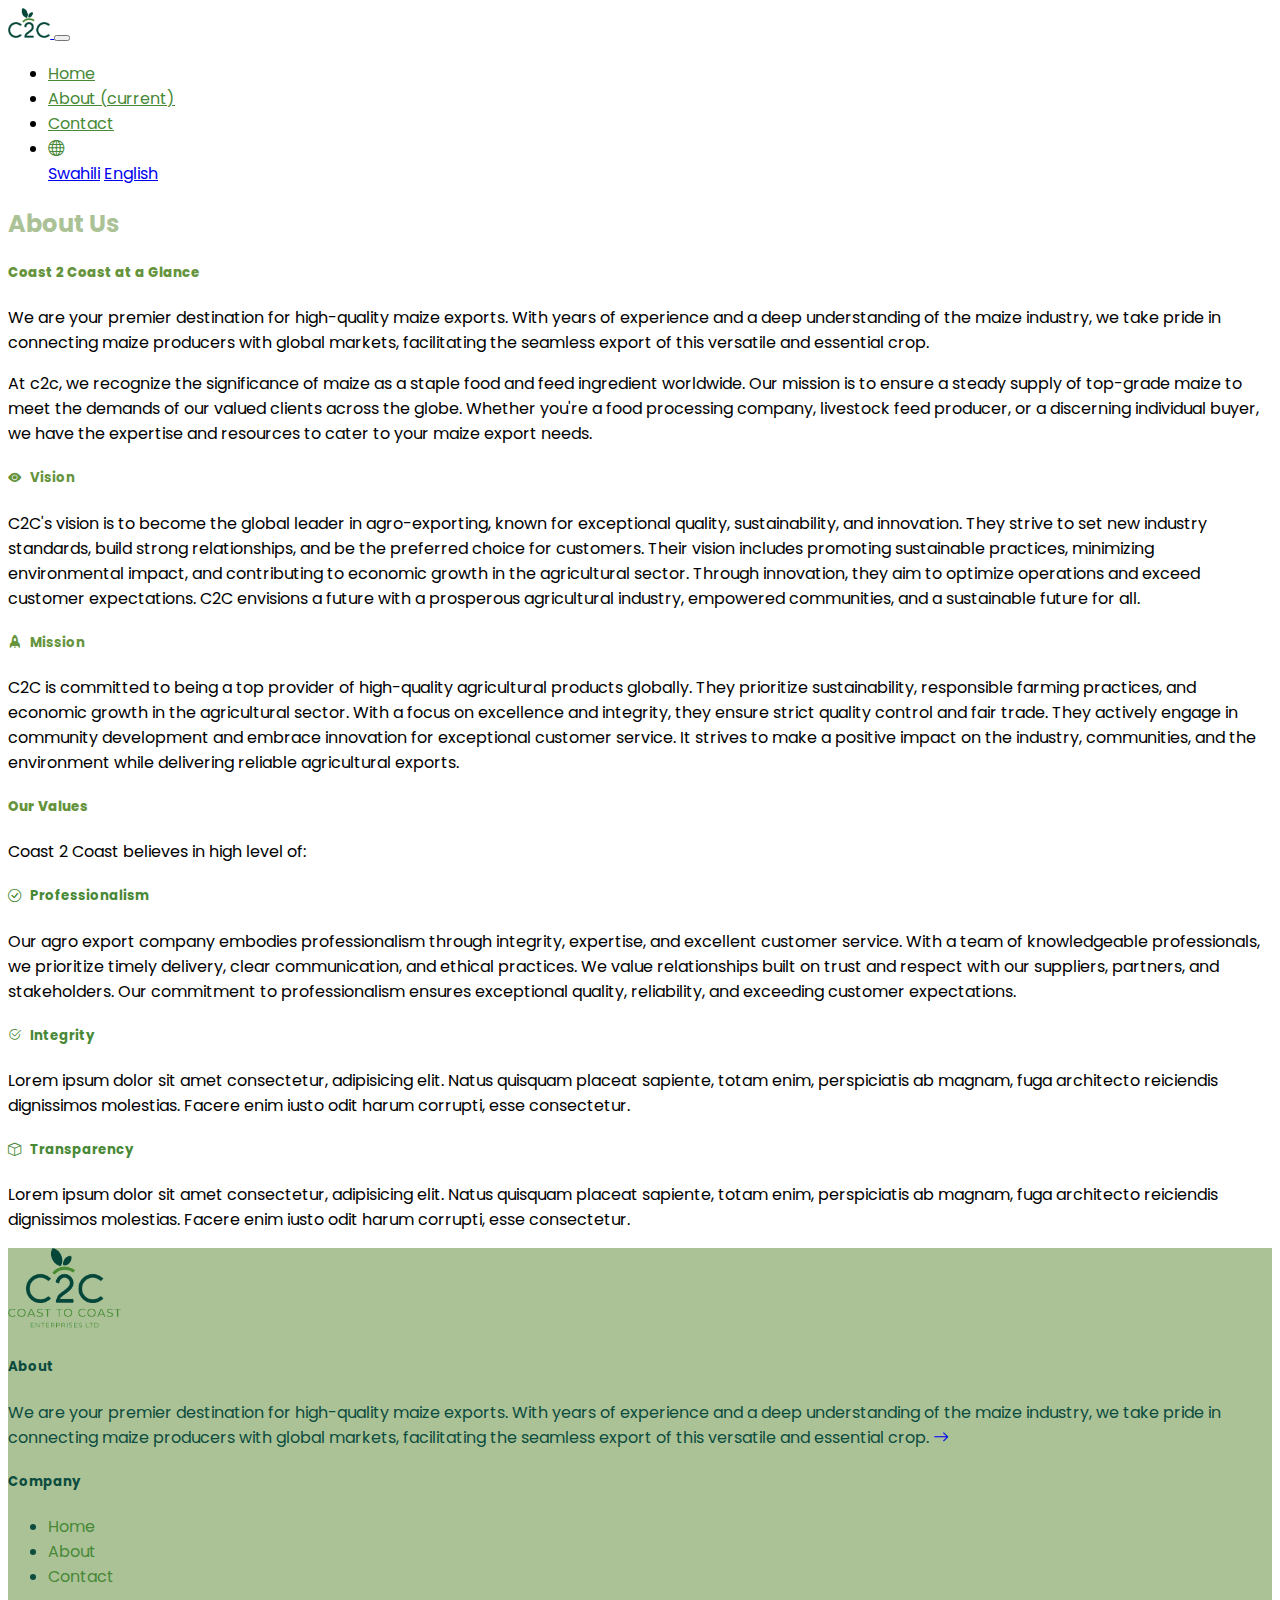
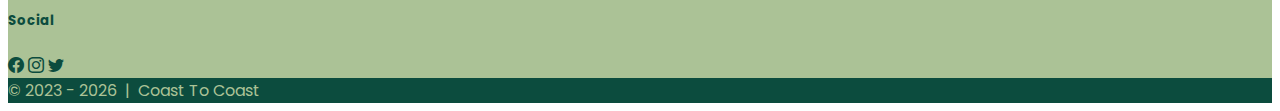
==== about.html @ 02b25bd3 "professionalism" ====
<!DOCTYPE html>
<html lang="en">

<head>
    <meta charset="UTF-8">
    <meta http-equiv="X-UA-Compatible" content="IE=edge">
    <meta name="viewport" content="width=device-width, initial-scale=1.0">
    <title>Coast To Coast - About Us</title>

    <!-- Favicon -->
    <link rel="apple-touch-icon" sizes="180x180" href="/apple-touch-icon.png">
    <link rel="icon" type="image/png" sizes="32x32" href="/favicon-32x32.png">
    <link rel="icon" type="image/png" sizes="16x16" href="/favicon-16x16.png">
    <link rel="manifest" href="/site.webmanifest">
    <link rel="mask-icon" href="/safari-pinned-tab.svg" color="#5bbad5">
    <meta name="msapplication-TileColor" content="#da532c">
    <meta name="theme-color" content="#ffffff">

    <!-- Custom Styles -->
    <link rel="stylesheet" href="res/css/c2c.css">

    <!-- Bootstrap CDN -->
    <link href="https://cdn.jsdelivr.net/npm/bootstrap@5.0.2/dist/css/bootstrap.min.css" rel="stylesheet"
        integrity="sha384-EVSTQN3/azprG1Anm3QDgpJLIm9Nao0Yz1ztcQTwFspd3yD65VohhpuuCOmLASjC" crossorigin="anonymous">
    <script src="https://cdn.jsdelivr.net/npm/bootstrap@5.0.2/dist/js/bootstrap.bundle.min.js"
        integrity="sha384-MrcW6ZMFYlzcLA8Nl+NtUVF0sA7MsXsP1UyJoMp4YLEuNSfAP+JcXn/tWtIaxVXM"
        crossorigin="anonymous"></script>

    <!-- Bootstrap icons CDN -->
    <link rel="stylesheet" href="https://cdn.jsdelivr.net/npm/bootstrap-icons@1.10.5/font/bootstrap-icons.css">

    <!-- Google fonts -->
    <link rel="preconnect" href="https://fonts.googleapis.com">
    <link rel="preconnect" href="https://fonts.gstatic.com" crossorigin>
    <link
        href="https://fonts.googleapis.com/css2?family=Poppins:ital,wght@0,100;0,200;0,300;0,400;0,500;0,600;0,700;0,800;0,900;1,100;1,200;1,300;1,400;1,500;1,600;1,700;1,800;1,900&display=swap"
        rel="stylesheet">

</head>

<body>
    <header>
        <nav class="navbar navbar-expand-sm navbar-light bg-light">
            <div class="container">
                <a class="navbar-brand" href="#">
                    <img src="./res/images/logo/c2c-symbol.png" alt="coast-to-coast-logo" id="topLogo">
                </a>
                <button class="navbar-toggler d-lg-none" type="button" data-bs-toggle="collapse"
                    data-bs-target="#collapsibleNavId" aria-controls="collapsibleNavId" aria-expanded="false"
                    aria-label="Toggle navigation">
                    <span class="navbar-toggler-icon"></span>
                </button>
                <div class="collapse navbar-collapse ml-auto" id="collapsibleNavId">
                    <ul class="navbar-nav ms-auto mt-2 mt-lg-0 text-end">
                        <li class="nav-item">
                            <a class="nav-link" href="index.html">Home</a>
                        </li>
                        <li class="nav-item">
                            <a class="nav-link active" aria-current="page" href="about.html">About  <span
                                class="visually-hidden">(current)</span></a>
                        </li>
                        <li class="nav-item">
                            <a class="nav-link" href="contact.html">Contact</a>
                        </li>
                        <li class="nav-item dropdown">
                            <a class="nav-link dropdown-toggle" href="#" id="langs" data-bs-toggle="dropdown"
                                aria-haspopup="true" aria-expanded="false">
                                <i class="bi bi-globe"></i>
                            </a>
                            <div class="dropdown-menu dropdown-menu-end" aria-labelledby="dropdownId" id="langsDrop">
                                <a class="dropdown-item" href="#">Swahili</a>
                                <a class="dropdown-item" href="#">English</a>
                            </div>
                        </li>
                    </ul>
                </div>
            </div>
        </nav>
    </header>

    <!-- beginning of page contents -->
    <main>

        <section class="pt-5 pb-5">
            <div class="container">
                <h2 class="page-title">About Us</h2>

                <!-- <p class="pb-5"> -->
                    <h5 class="page-subtitle" id="abtGlance">
                        Coast 2 Coast at a Glance
                    </h5>
                    <p>
                        We are your premier destination for high-quality maize exports. With years of experience
                        and a deep understanding of the maize industry, we take pride in connecting maize producers
                        with global markets, facilitating
                        the seamless export of this versatile and essential crop.
                    </p>
                    <p>
                        At c2c, we recognize the significance of maize as a staple food and feed ingredient
                        worldwide. Our mission is to ensure a steady supply of top-grade maize to meet the demands
                        of our valued clients across the globe. Whether you're a food processing company, livestock
                        feed producer, or a discerning individual buyer, we have the expertise and resources to cater
                        to your maize export needs.
                    </p>
                <!-- </p> -->

                <p class="pt-2">
                    <h5 class="page-subtitle">
                        <i class="bi bi-eye-fill"></i> &nbsp;
                        Vision
                    </h5>
                    <p>
                        C2C's vision is to become the global leader in agro-exporting, known for exceptional quality,
                        sustainability, and innovation. They strive to set new industry standards, build strong
                        relationships, and be the preferred choice for customers. Their vision includes promoting
                        sustainable practices, minimizing environmental impact, and contributing to economic growth in
                        the agricultural sector. Through innovation, they aim to optimize operations and exceed customer
                        expectations. C2C envisions a future with a prosperous agricultural industry, empowered
                        communities, and a sustainable future for all.
                    </p>
                </p>

                <p class="pt-2">
                    <h5 class="page-subtitle">
                        <i class="bi bi-rocket-fill"></i> &nbsp;
                        Mission
                    </h5>
                    <p>
                        C2C is committed to being a top provider of high-quality agricultural products globally. They
                        prioritize sustainability, responsible farming practices, and economic growth in the agricultural
                        sector. With a focus on excellence and integrity, they ensure strict quality control and fair
                        trade. They actively engage in community development and embrace innovation for exceptional
                        customer service. It strives to make a positive impact on the industry, communities, and the
                        environment while delivering reliable agricultural exports.
                    </p>
                </p>
                <p>
                    <h5 class="page-subtitle pt-3" id="abtValues">Our Values</h5>
                    <p>
                        Coast 2 Coast believes in high level of:
                    </p>
                    <div class="row">
                        <div class="col-md-4">
                            <h5 class="about-section-subtitle pb-2">
                                <i class="bi bi-check-circle"></i> &nbsp;
                                Professionalism
                            </h5>
                            <p>
                                Our agro export company embodies professionalism through integrity, expertise, and
                                excellent customer service. With a team of knowledgeable professionals, we prioritize
                                timely delivery, clear communication, and ethical practices. We value relationships
                                built on trust and respect with our suppliers, partners, and stakeholders. Our
                                commitment to professionalism ensures exceptional quality, reliability, and exceeding
                                customer expectations.
                            </p>
                        </div>
                        <div class="col-md-4">
                            <h5 class="about-section-subtitle pb-2">
                                <i class="bi bi-check2-circle"></i> &nbsp;
                                Integrity
                            </h5>
                            <p>
                                Lorem ipsum dolor sit amet consectetur, adipisicing elit. Natus quisquam placeat sapiente, totam enim, perspiciatis ab magnam, fuga architecto reiciendis dignissimos molestias. Facere enim iusto odit harum corrupti, esse consectetur.
                            </p>
                        </div>
                        <div class="col-md-4">
                            <h5 class="about-section-subtitle pb-2">
                                <i class="bi bi-box"></i> &nbsp;
                                Transparency
                            </h5>
                            <p>
                                Lorem ipsum dolor sit amet consectetur, adipisicing elit. Natus quisquam placeat sapiente, totam enim, perspiciatis ab magnam, fuga architecto reiciendis dignissimos molestias. Facere enim iusto odit harum corrupti, esse consectetur.
                            </p>
                        </div>
                    </div>
                </p>

            </div>
        </section>

    </main>

    <footer class="page-footer font-small">
        <div class="pt-5 pb-4" id="footerContent">
            <div class="container text-md-left">
                <div class="row">
                    <div class="col-md-3 mb-3">
                        <img src="./res/images/logo/c2c.png" alt="c2c-footer-logo" id="footerLogo">
                    </div>
                    <div class="col-md-5 mt-md-0 mt-3 mb-1">
                        <h5 class="text">About</h5>
                        <p>
                            We are your premier destination for high-quality maize
                            exports. With years of experience and a deep understanding of the maize
                            industry, we take pride in connecting maize producers with global
                            markets, facilitating the seamless export of this versatile and
                            essential crop.
                            <a href="about.html">
                                <i class="bi bi-arrow-right"></i>
                            </a>
                        </p>
                    </div>
                    <!-- <hr class="clearfix w-100 d-md-none pb-3"> -->
                    <div class="col-md-2 mb-md-0 mb-3">
                        <h5 class="text">Company</h5>
                        <ul class="list-unstyled">
                            <li class="ft-nav-link">
                                <a href="index.html">Home</a>
                            </li>
                            <li class="ft-nav-link">
                                <a href="about.html">About</a>
                            </li>
                            <li class="ft-nav-link">
                                <a href="contact.html">Contact</a>
                            </li>
                        </ul>
                    </div>
                    <div class="col-md-2 mb-md-0 mb-3">
                        <h5 class="text">Social</h5>
                        <a href="#!" class="footer-link">
                            <i class="bi bi-facebook footer-social-icon"></i>
                        </a>
                        <a href="#!" class="footer-link">
                            <i class="bi bi-instagram footer-social-icon"></i>
                        </a>
                        <a href="#!" class="footer-link">
                            <i class="bi bi-twitter footer-social-icon"></i>
                        </a>
                    </div>
                </div>
            </div>
        </div>
        <div class="footer-copyright text-center py-3" id="copyleft">© 2023 -
            <script>
                document.write(new Date().getFullYear());
            </script>
            &nbsp;|&nbsp;
            <a href="#" class="copyleft-link">Coast To Coast</a>
        </div>
    </footer>


    <!-- Scripts -->
    <script src="https://cdn.jsdelivr.net/npm/jquery@3.6.1/dist/jquery.slim.min.js"></script>
    <script src="https://cdn.jsdelivr.net/npm/popper.js@1.16.1/dist/umd/popper.min.js"></script>
    <script src="https://cdn.jsdelivr.net/npm/bootstrap@4.6.2/dist/js/bootstrap.bundle.min.js"></script>
    
    <!-- WhatsApp btn -->
    <script src="./res/js/whatsapp-btn.js"></script>
</body>

</html>
---- res/css/c2c.css ----
/*
    Coast To Coast (T) Ltd 
    Custom stylesheet
    Developed by Navilindo AM
*/

/* custom colors */

:root {
    --forest-green: #478936ff;
    --olivine: #ABC296ff;
    --brunswick-green: #0C4C3Eff;
    --asparagus: #65943Dff;
    --light: #f8f9fa;
}

/* body */
body, html {
    font-family: 'Poppins', sans-serif !important;
}

/* header */
#topLogo {
    height: 30px;
    width: auto;
}

.nav-link {
    color: var(--forest-green) !important;
}

.ft-nav-link > a {
    text-decoration: none;
    color: var(--forest-green);
}

.ft-nav-link :hover {
    color: var(--brunswick-green);
}



/* page title */
.page-title {
    color: var(--olivine);
}
/* footer */

#footerLogo {
    height: 80px;
    width: auto;
}

#footerContent {
    /* background-color: var(--asparagus); */
    background-color: var(--olivine);
    color: var(--brunswick-green);
}

.footer-link {
    color: var(--brunswick-green);
    text-decoration: none;
}

.footer-link :hover {
    opacity: 50%;
}

#copyleft {
    background-color: var(--brunswick-green);
    color: var(--olivine);
}

.copyleft-link {
    color: var(--olivine);
    text-decoration: none;
}

/* home page */

.jumbotron-carousel {
    position: relative;
    background-color: var(--brunswick-green);
    background-blend-mode: multiply;
}

.jumbo {
    position: absolute;
    top: 0;
    left: 0;
    bottom: 0;
    right: 0;
    z-index: 1;
}

.jumbo-content, .jumbo-new {
    /* z-index: 2;
    position: relative; */
    color: var(--olivine);
}

/* #jumbo {
    background-image: url('../images/imgs/tea-farm.webp');
    background-color: var(--brunswick-green);
    background-blend-mode: multiply;
    color: var(--olivine);
} */

/* #jumboCarousel {
    background-color: var(--brunswick-green);
    background-blend-mode: multiply;
} */

#prod {
    color: var(--asparagus);
}

.jumbo-icon {
    align-content: center;
    color: var(--asparagus);
}

.icon-square {
    background-color: var(--olivine);
    background-color: var(--light);
    opacity: 100%;
    border: var(--brunswick-green);
}

.home-icon {
    color: var(--olivine);
    opacity: 100%;
}

.feats {
    color: var(--asparagus);
}

/* Contact page */
#contactLogo {
    height: 130px;
    justify-content: center;
}

#infoContact {
    background-color: #f8f9fa;
    fill-opacity: 15%;
    border-top: var(--olivine) solid 3px;
    border-bottom: var(--olivine) solid 3px;
    color: var(--brunswick-green);
}

#contactForm {
    border-top: var(--olivine) solid 3px;
    border-bottom: var(--olivine) solid 3px;
}

#contactBtn {
    background-color: var(--olivine);
    color: var(--brunswick-green);
}
/* About page */

.about-section-subtitle {
    color: var(--forest-green);
}

.page-subtitle {
    color: var(--asparagus);
}

#abtGlance, #abtValues, #contactSub {
    font-weight: 800;
}
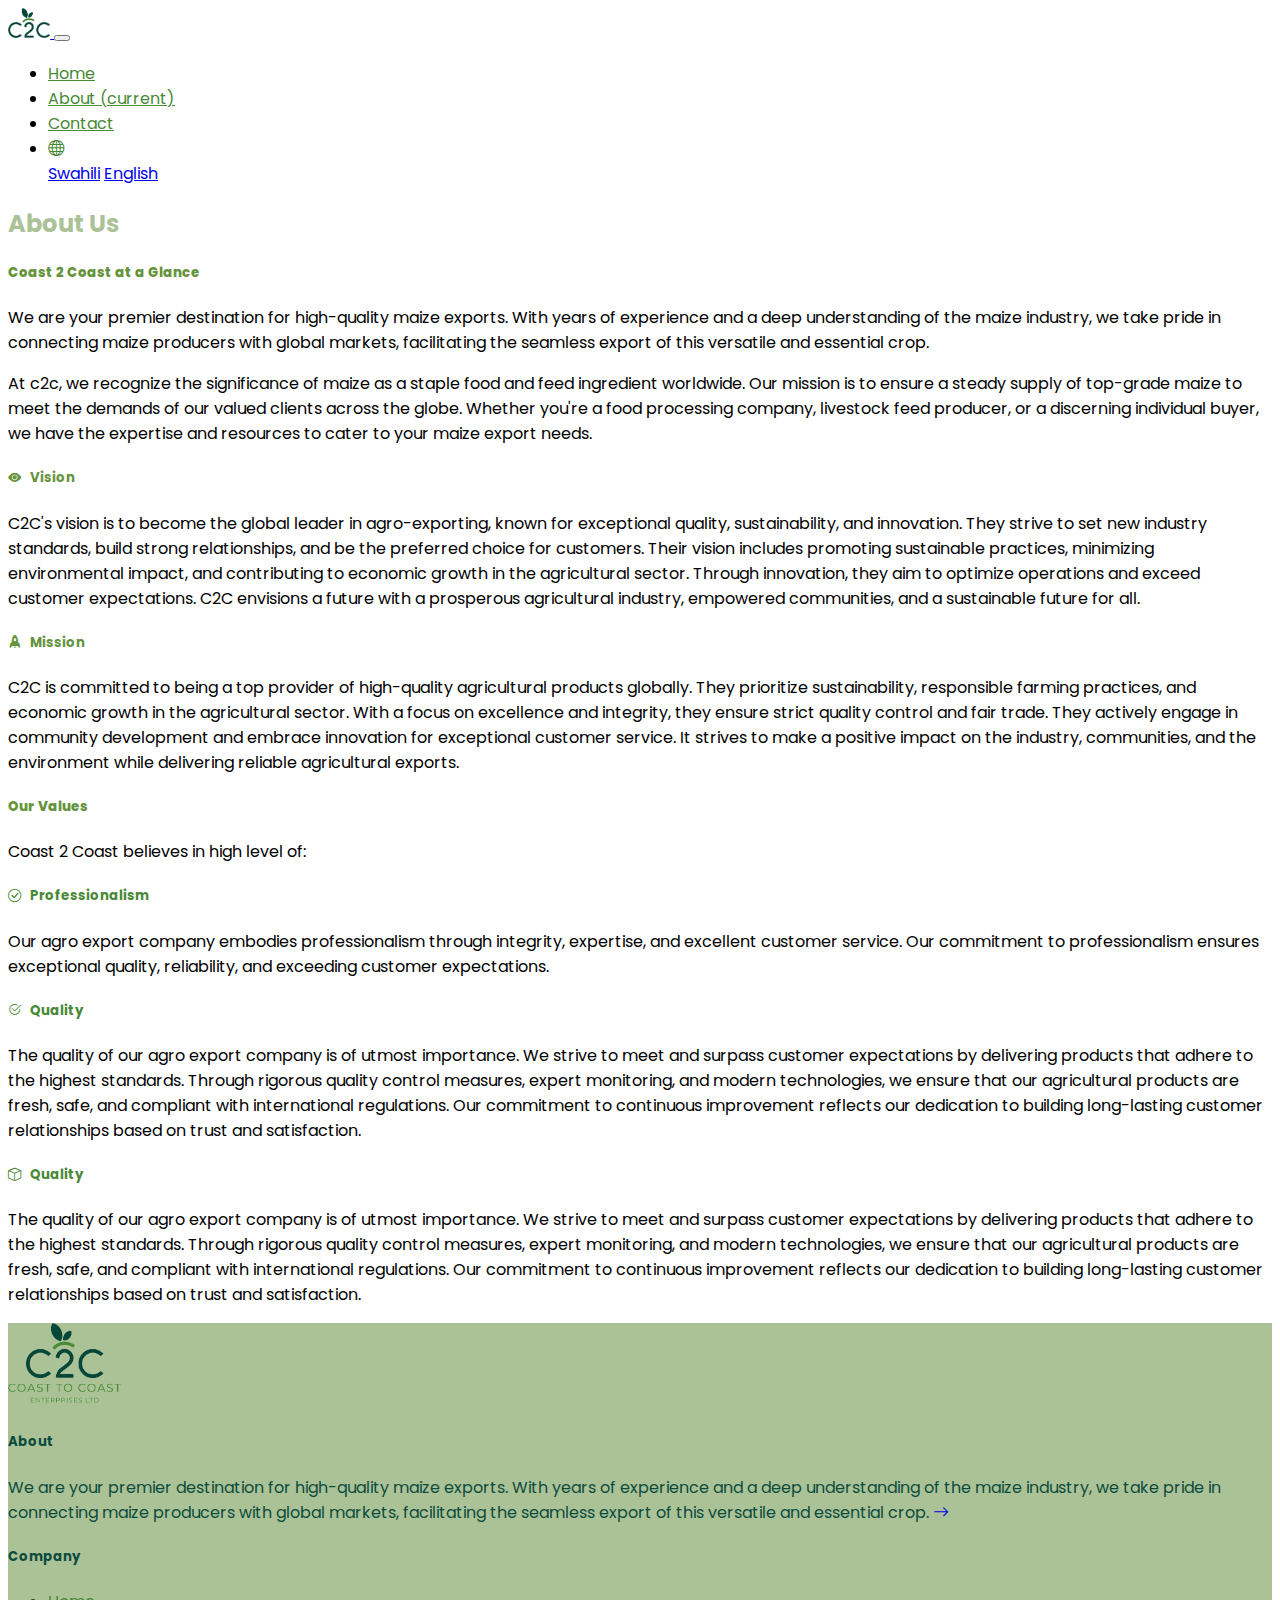
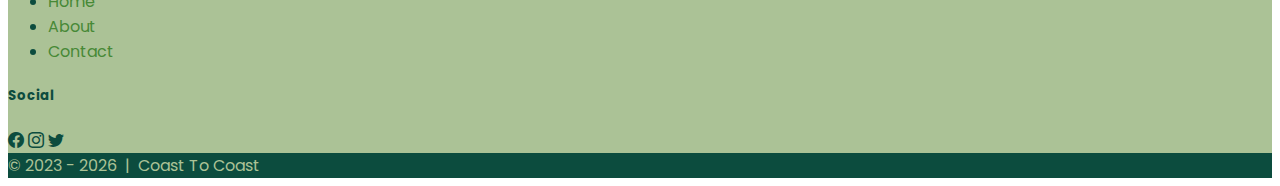
==== commit 0653aa80: "quality" ====
--- a/about.html
+++ b/about.html
@@ -147,9 +147,7 @@
                             </h5>
                             <p>
                                 Our agro export company embodies professionalism through integrity, expertise, and
-                                excellent customer service. With a team of knowledgeable professionals, we prioritize
-                                timely delivery, clear communication, and ethical practices. We value relationships
-                                built on trust and respect with our suppliers, partners, and stakeholders. Our
+                                excellent customer service. Our
                                 commitment to professionalism ensures exceptional quality, reliability, and exceeding
                                 customer expectations.
                             </p>
@@ -157,19 +155,31 @@
                         <div class="col-md-4">
                             <h5 class="about-section-subtitle pb-2">
                                 <i class="bi bi-check2-circle"></i> &nbsp;
-                                Integrity
+                                Quality
                             </h5>
                             <p>
-                                Lorem ipsum dolor sit amet consectetur, adipisicing elit. Natus quisquam placeat sapiente, totam enim, perspiciatis ab magnam, fuga architecto reiciendis dignissimos molestias. Facere enim iusto odit harum corrupti, esse consectetur.
+                                The quality of our agro export company is of utmost importance. We strive to meet
+                                and surpass customer expectations by delivering products that adhere to the highest
+                                standards. Through rigorous quality control measures, expert monitoring, and modern
+                                technologies, we ensure that our agricultural products are fresh, safe, and
+                                compliant with international regulations. Our commitment to continuous improvement
+                                reflects our dedication to building long-lasting customer relationships based on
+                                trust and satisfaction.
                             </p>
                         </div>
                         <div class="col-md-4">
                             <h5 class="about-section-subtitle pb-2">
                                 <i class="bi bi-box"></i> &nbsp;
-                                Transparency
+                                Quality
                             </h5>
                             <p>
-                                Lorem ipsum dolor sit amet consectetur, adipisicing elit. Natus quisquam placeat sapiente, totam enim, perspiciatis ab magnam, fuga architecto reiciendis dignissimos molestias. Facere enim iusto odit harum corrupti, esse consectetur.
+                                The quality of our agro export company is of utmost importance. We strive to meet
+                                and surpass customer expectations by delivering products that adhere to the highest
+                                standards. Through rigorous quality control measures, expert monitoring, and modern
+                                technologies, we ensure that our agricultural products are fresh, safe, and
+                                compliant with international regulations. Our commitment to continuous improvement
+                                reflects our dedication to building long-lasting customer relationships based on
+                                trust and satisfaction.
                             </p>
                         </div>
                     </div>
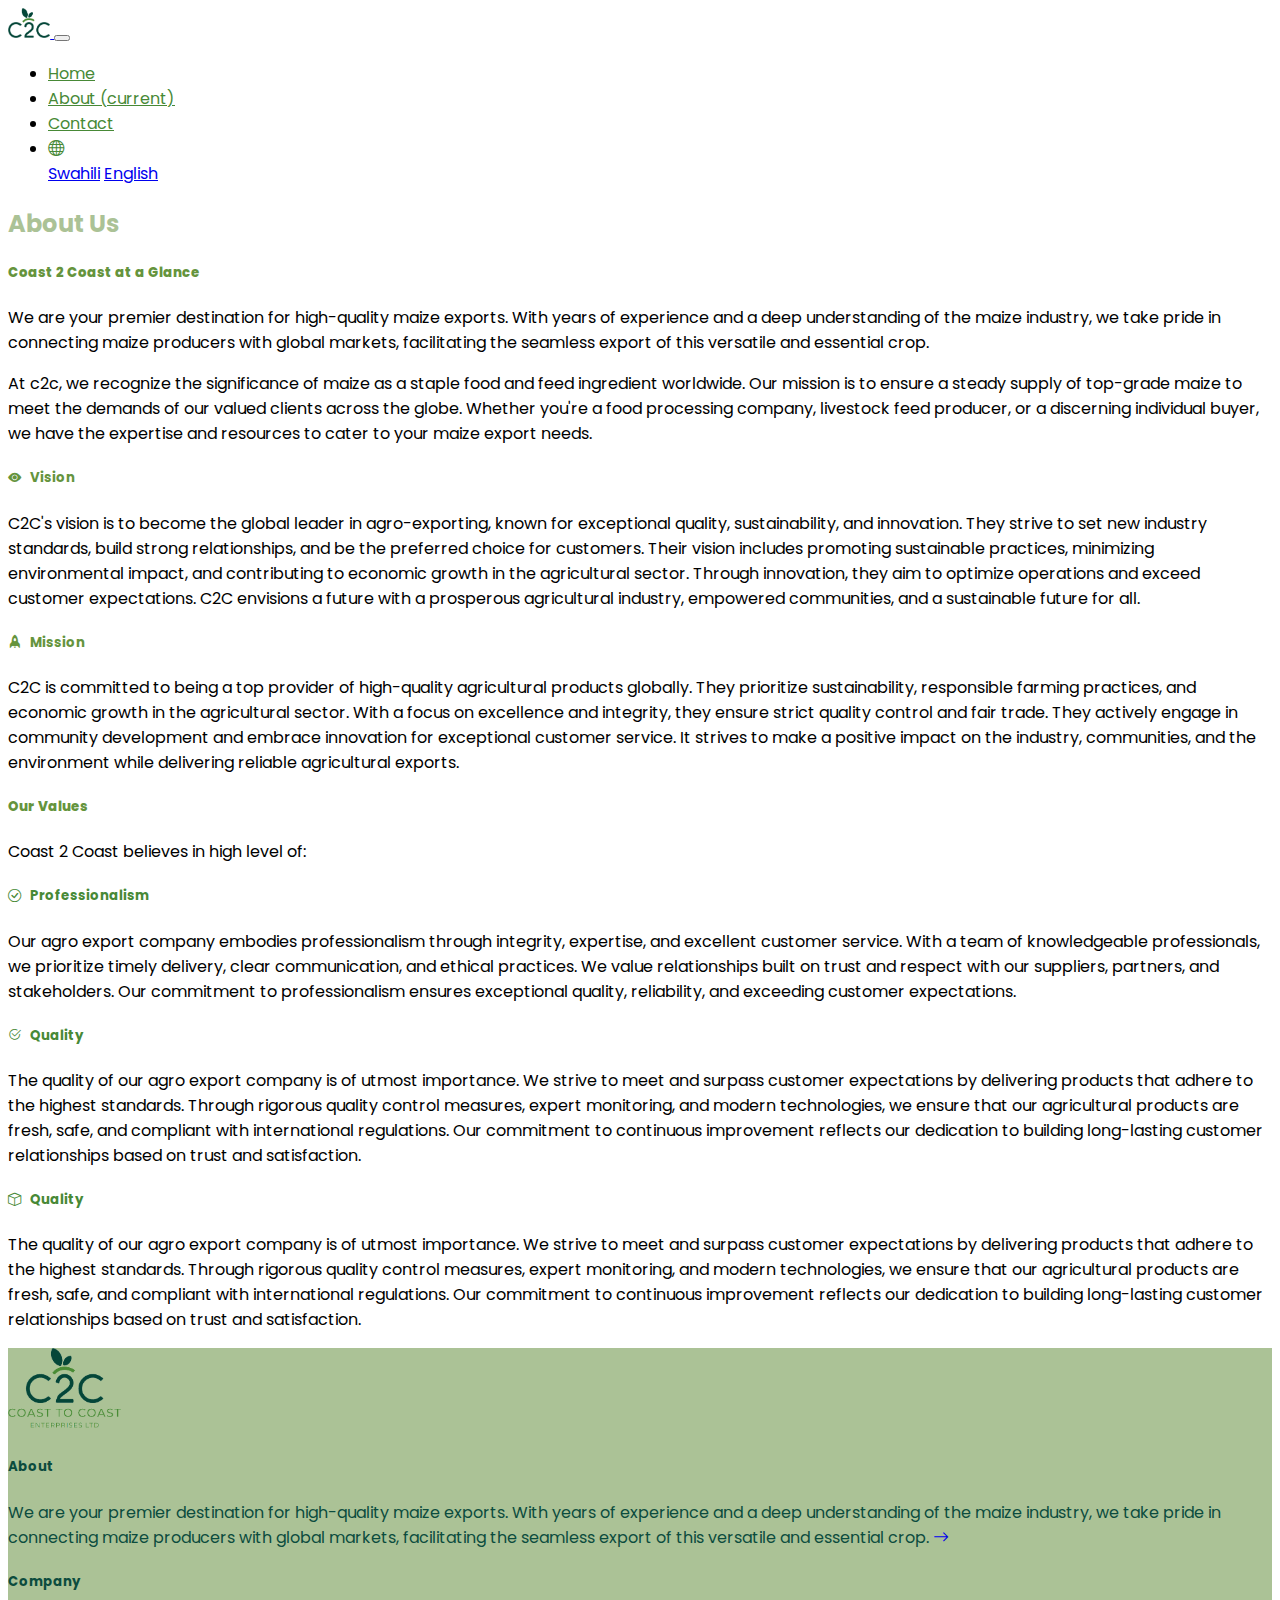
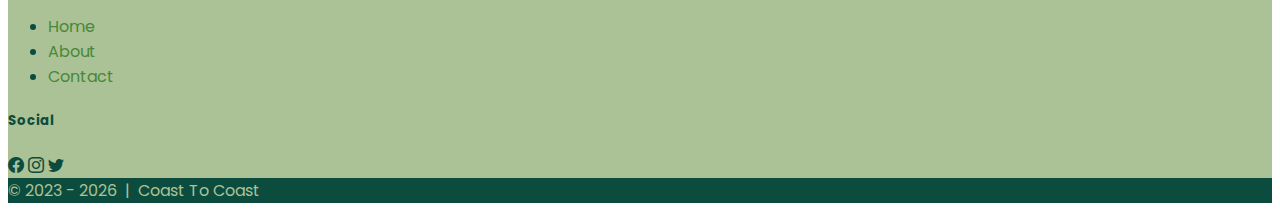
==== commit 7e1abd98: "professionalism" ====
--- a/about.html
+++ b/about.html
@@ -146,10 +146,12 @@
                                 Professionalism
                             </h5>
                             <p>
-                                Our agro export company embodies professionalism through integrity, expertise, and
-                                excellent customer service. Our
-                                commitment to professionalism ensures exceptional quality, reliability, and exceeding
-                                customer expectations.
+                                Our agro export company embodies professionalism through integrity, expertise,
+                                and excellent customer service. With a team of knowledgeable professionals, we
+                                prioritize timely delivery, clear communication, and ethical practices. We value
+                                relationships built on trust and respect with our suppliers, partners, and
+                                stakeholders. Our commitment to professionalism ensures exceptional quality,
+                                reliability, and exceeding customer expectations.
                             </p>
                         </div>
                         <div class="col-md-4">
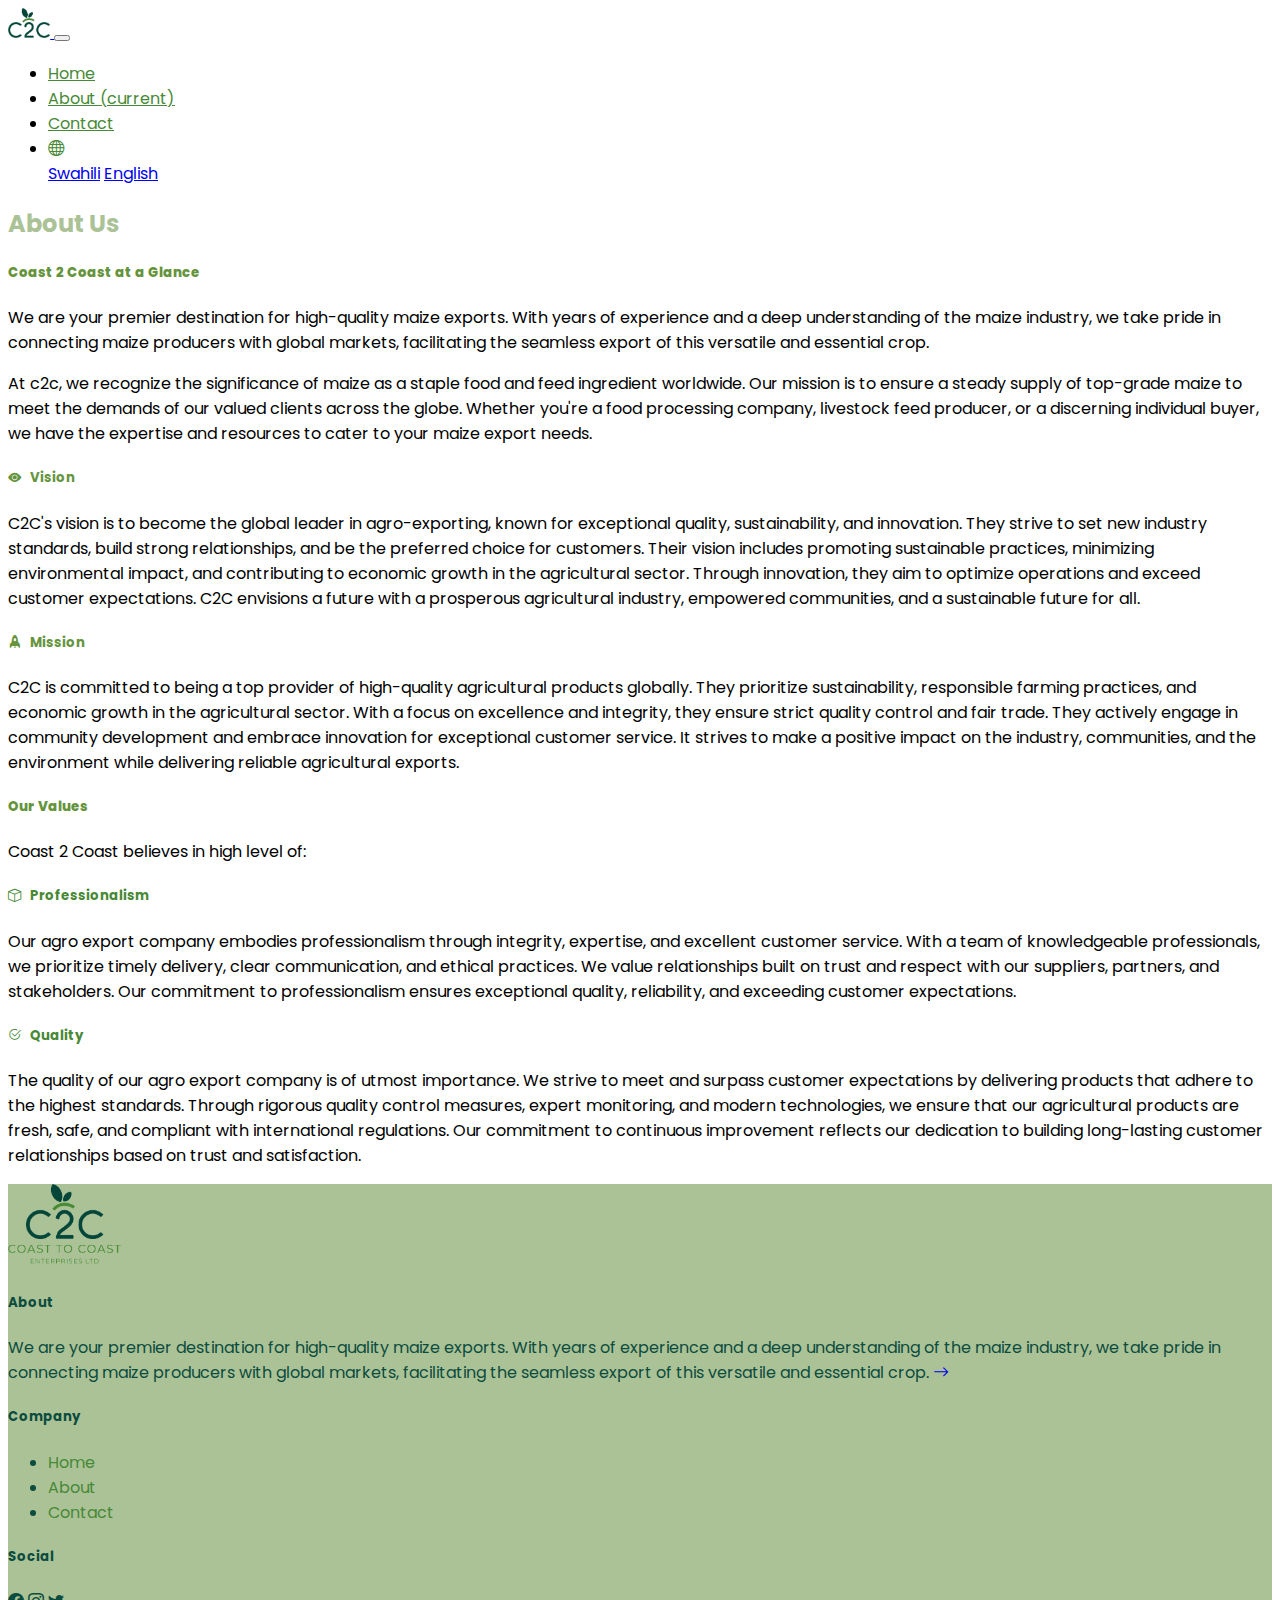
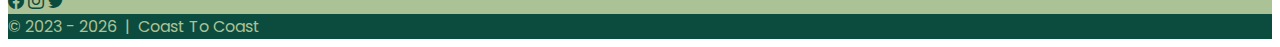
==== commit 9ebd9966: "removed transparency" ====
--- a/about.html
+++ b/about.html
@@ -140,9 +140,9 @@
                         Coast 2 Coast believes in high level of:
                     </p>
                     <div class="row">
-                        <div class="col-md-4">
+                        <div class="col-md-6">
                             <h5 class="about-section-subtitle pb-2">
-                                <i class="bi bi-check-circle"></i> &nbsp;
+                                <i class="bi bi-box"></i> &nbsp;
                                 Professionalism
                             </h5>
                             <p>
@@ -154,7 +154,7 @@
                                 reliability, and exceeding customer expectations.
                             </p>
                         </div>
-                        <div class="col-md-4">
+                        <div class="col-md-6">
                             <h5 class="about-section-subtitle pb-2">
                                 <i class="bi bi-check2-circle"></i> &nbsp;
                                 Quality
@@ -169,7 +169,7 @@
                                 trust and satisfaction.
                             </p>
                         </div>
-                        <div class="col-md-4">
+                        <!-- <div class="col-md-4">
                             <h5 class="about-section-subtitle pb-2">
                                 <i class="bi bi-box"></i> &nbsp;
                                 Quality
@@ -183,7 +183,7 @@
                                 reflects our dedication to building long-lasting customer relationships based on
                                 trust and satisfaction.
                             </p>
-                        </div>
+                        </div> -->
                     </div>
                 </p>
 
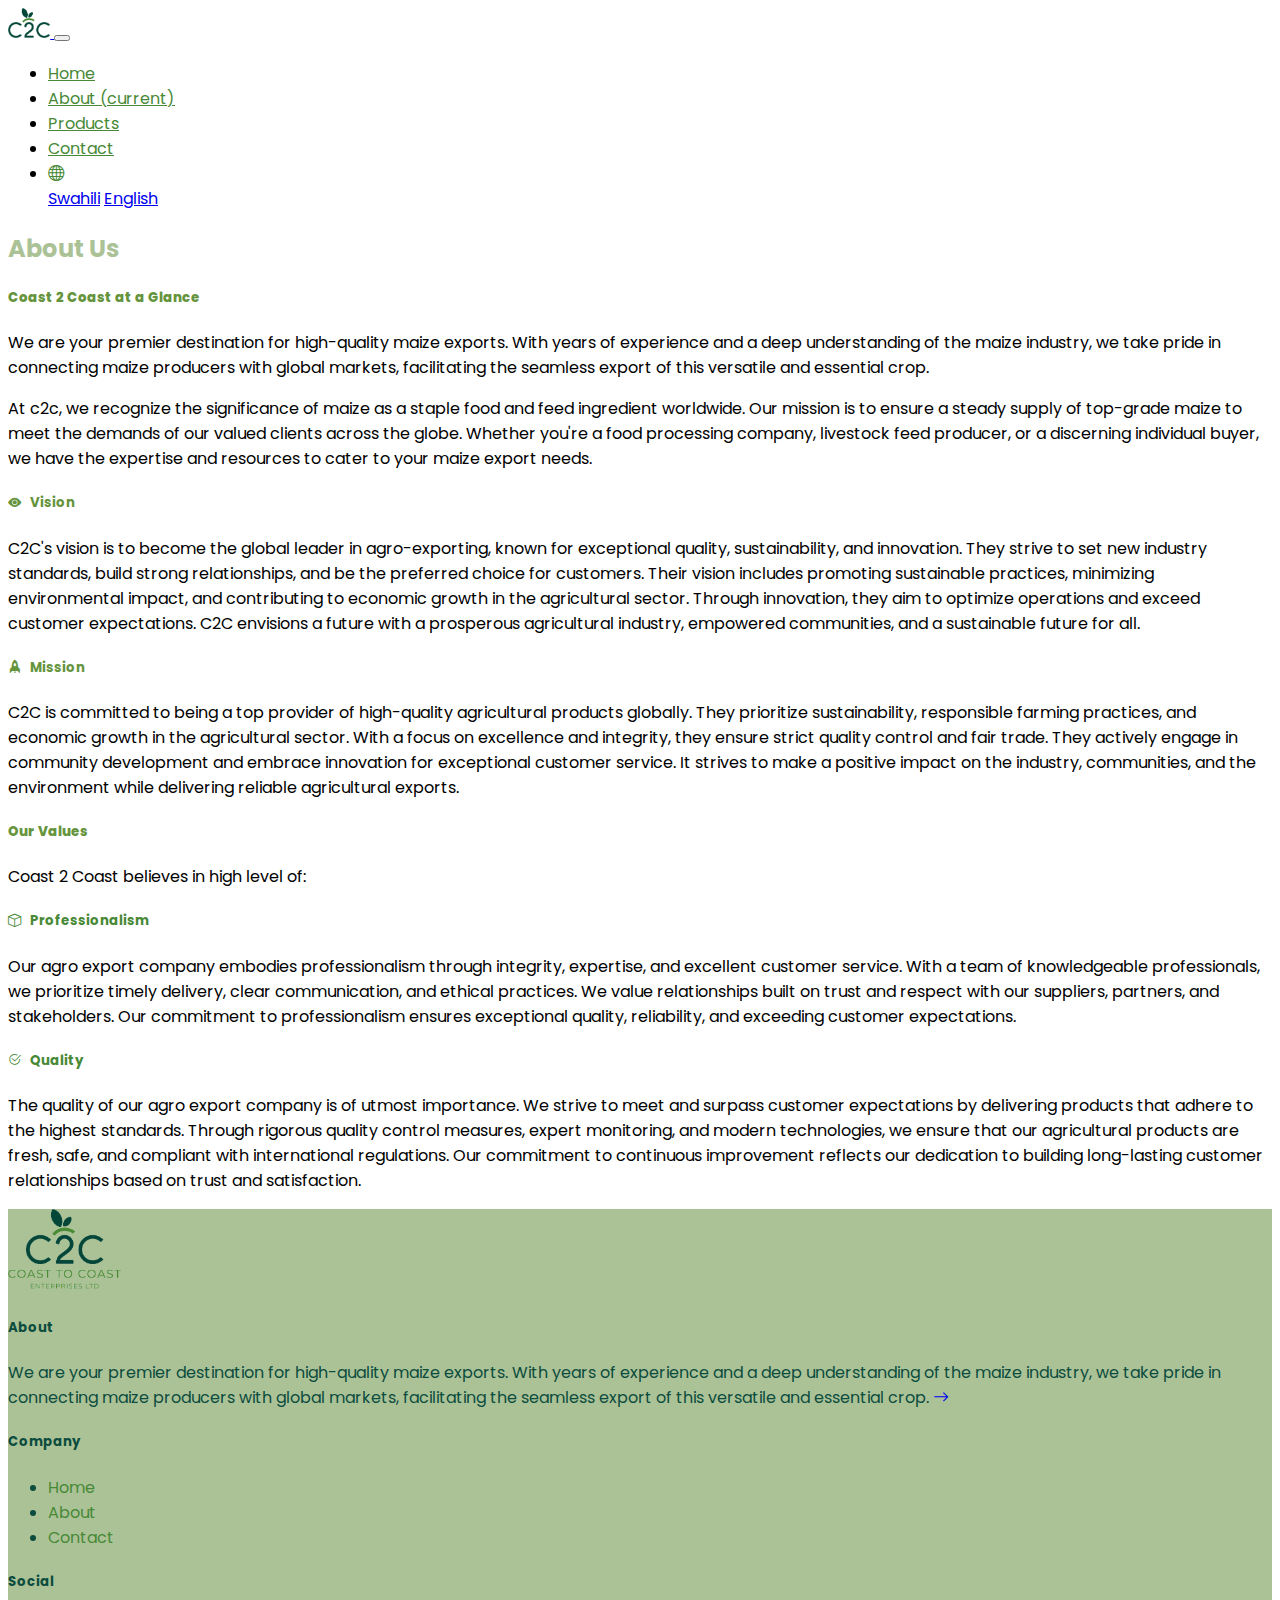
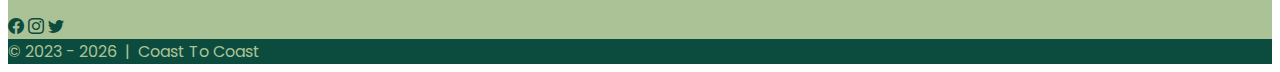
==== commit fb6fe3f3: "products link - abt" ====
--- a/about.html
+++ b/about.html
@@ -58,6 +58,9 @@
                         <li class="nav-item">
                             <a class="nav-link active" aria-current="page" href="about.html">About  <span
                                 class="visually-hidden">(current)</span></a>
+                        </li>
+                        <li class="nav-item">
+                            <a class="nav-link" href="products.html">Products</a>
                         </li>
                         <li class="nav-item">
                             <a class="nav-link" href="contact.html">Contact</a>
--- a/res/css/c2c.css
+++ b/res/css/c2c.css
@@ -171,4 +171,17 @@
 
 #abtGlance, #abtValues, #contactSub {
     font-weight: 800;
-}+}
+
+
+/* Products page */
+
+.img-thumbnail:hover {
+    opacity: 0.7;
+    border: 1px solid var(--forest-green);
+}
+
+.hover-text {
+    display: none;
+}
+
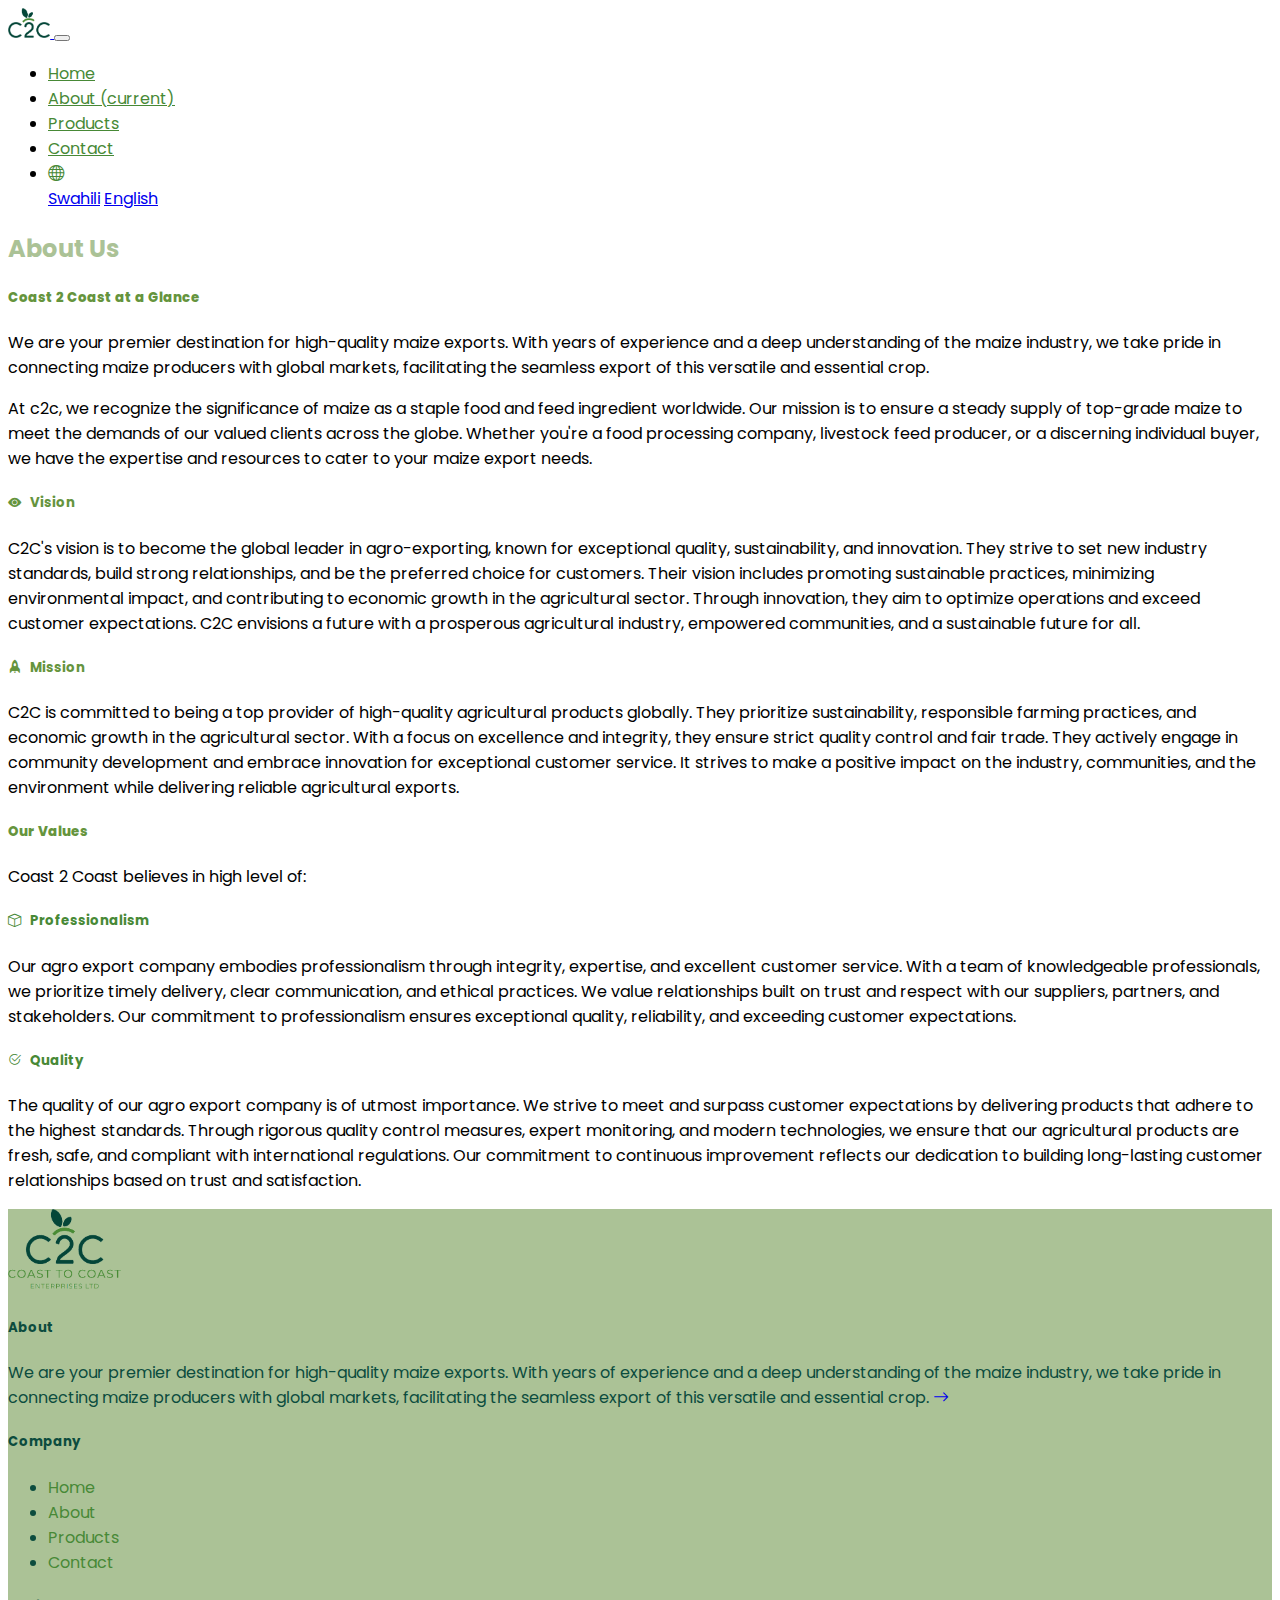
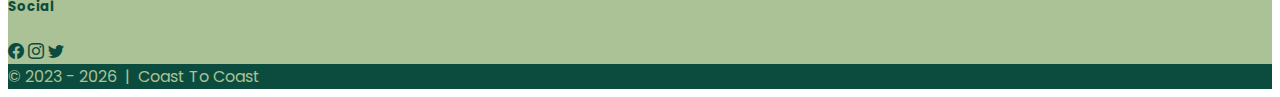
==== commit 6d6e1c98: "ft prod link - abt" ====
--- a/about.html
+++ b/about.html
@@ -226,6 +226,9 @@
                                 <a href="about.html">About</a>
                             </li>
                             <li class="ft-nav-link">
+                                <a href="products.html">Products</a>
+                            </li>
+                            <li class="ft-nav-link">
                                 <a href="contact.html">Contact</a>
                             </li>
                         </ul>
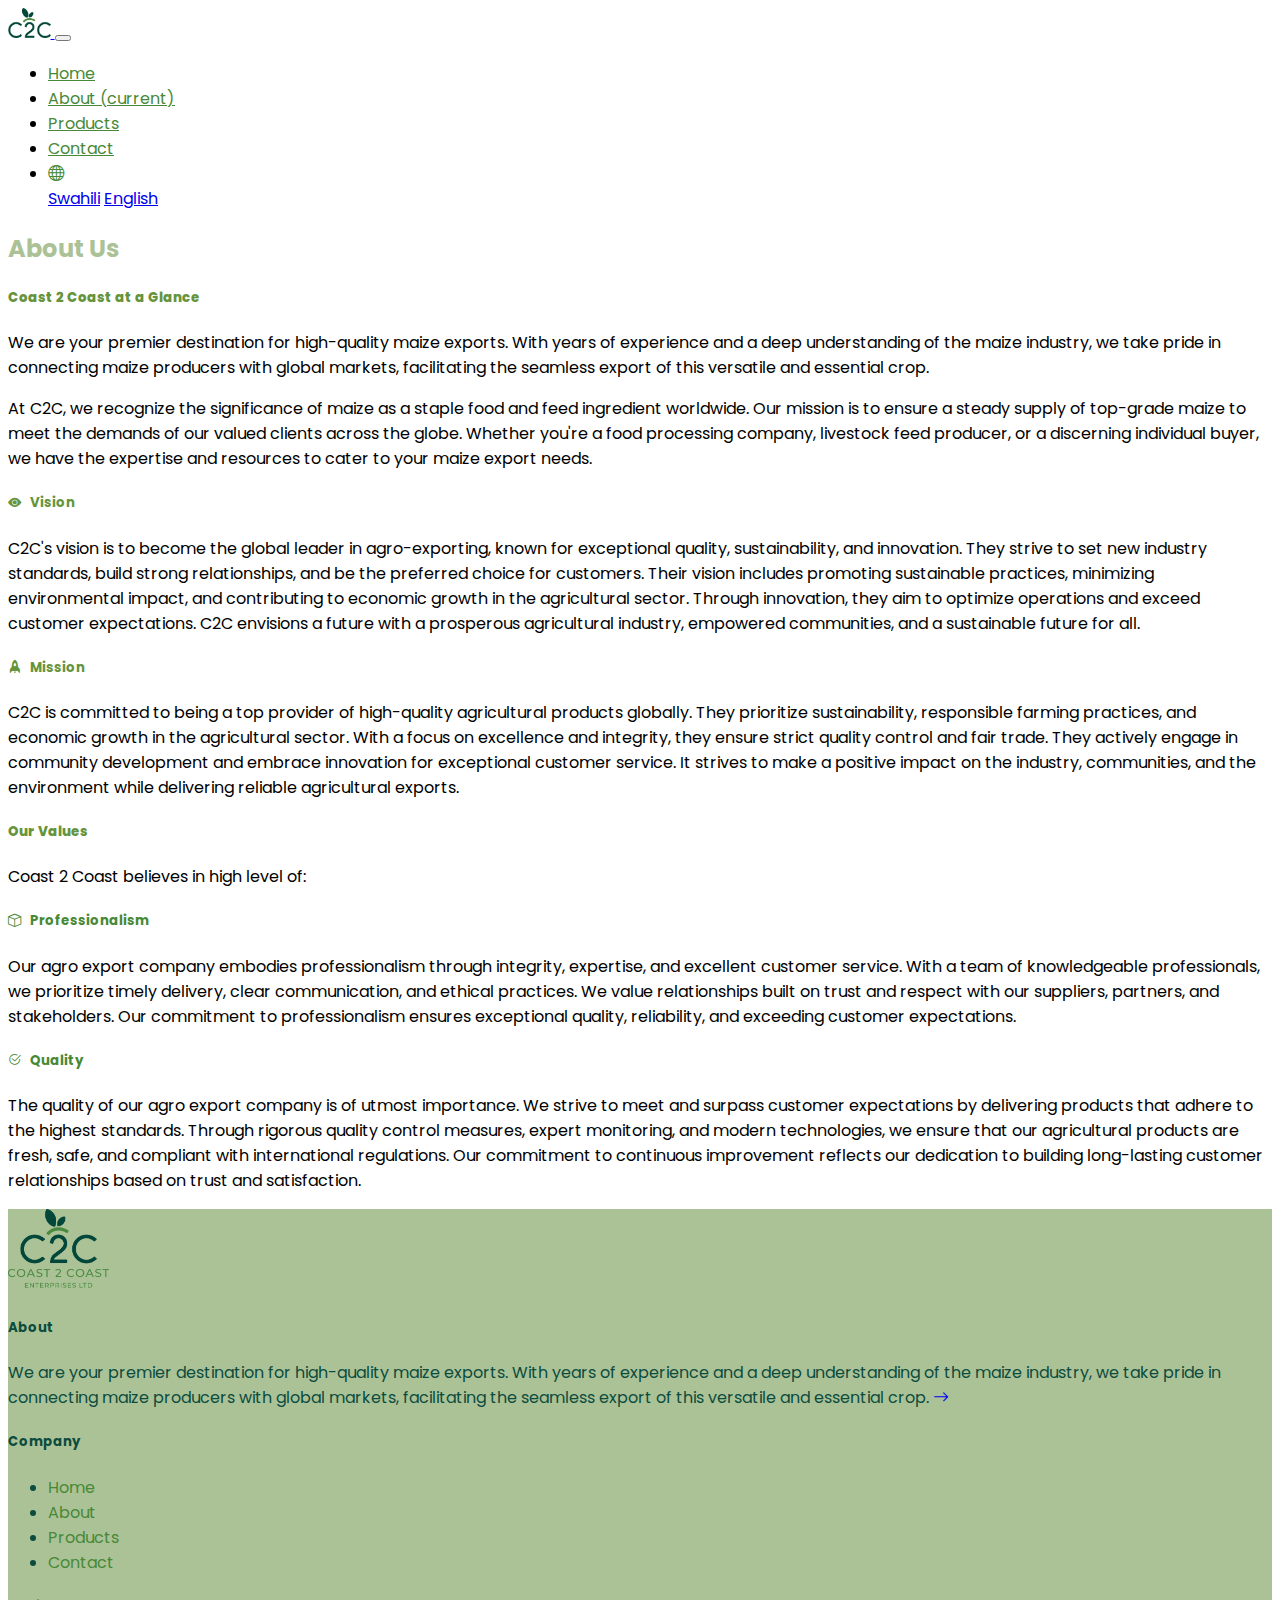
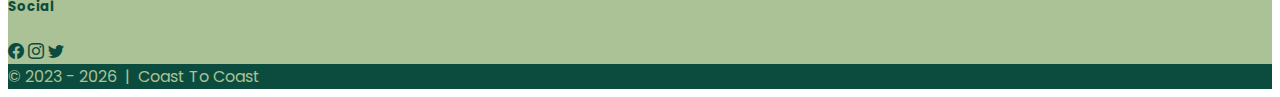
==== commit deceed07: "c2c caps" ====
--- a/about.html
+++ b/about.html
@@ -99,7 +99,7 @@
                         the seamless export of this versatile and essential crop.
                     </p>
                     <p>
-                        At c2c, we recognize the significance of maize as a staple food and feed ingredient
+                        At C2C, we recognize the significance of maize as a staple food and feed ingredient
                         worldwide. Our mission is to ensure a steady supply of top-grade maize to meet the demands
                         of our valued clients across the globe. Whether you're a food processing company, livestock
                         feed producer, or a discerning individual buyer, we have the expertise and resources to cater
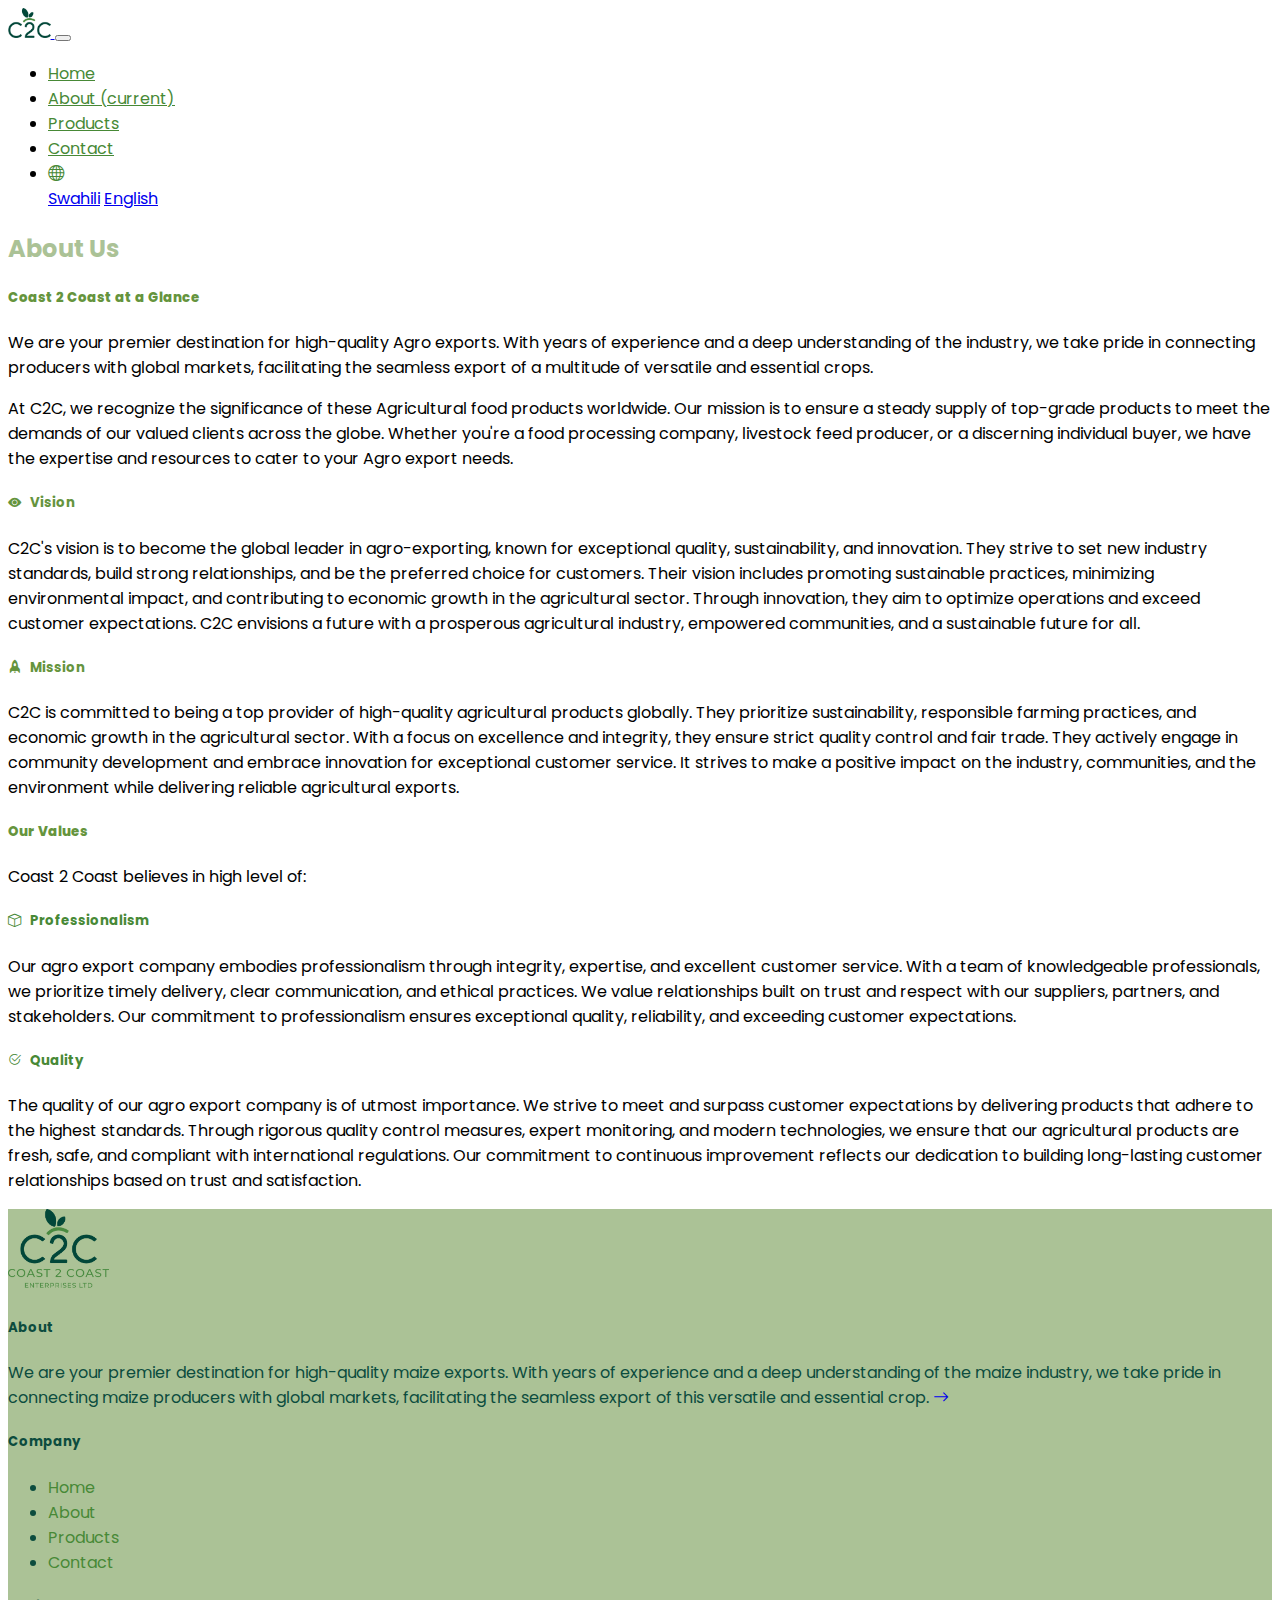
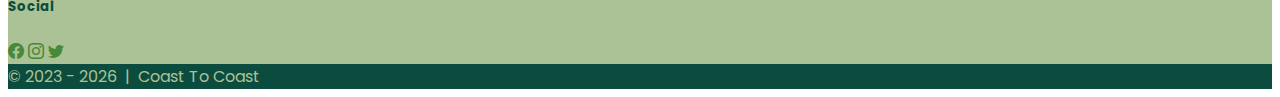
==== commit f722fbb5: "new abt info" ====
--- a/about.html
+++ b/about.html
@@ -93,17 +93,16 @@
                         Coast 2 Coast at a Glance
                     </h5>
                     <p>
-                        We are your premier destination for high-quality maize exports. With years of experience
-                        and a deep understanding of the maize industry, we take pride in connecting maize producers
-                        with global markets, facilitating
-                        the seamless export of this versatile and essential crop.
-                    </p>
-                    <p>
-                        At C2C, we recognize the significance of maize as a staple food and feed ingredient
-                        worldwide. Our mission is to ensure a steady supply of top-grade maize to meet the demands
-                        of our valued clients across the globe. Whether you're a food processing company, livestock
-                        feed producer, or a discerning individual buyer, we have the expertise and resources to cater
-                        to your maize export needs.
+                        We are your premier destination for high-quality Agro exports. With years of experience
+                        and a deep understanding of the industry, we take pride in connecting producers with
+                        global markets, facilitating the seamless export of a multitude of versatile and essential crops.
+                    </p>
+                    <p>
+                        At C2C, we recognize the significance of these Agricultural food products worldwide. Our
+                        mission is to ensure a steady supply of top-grade products to meet the demands of our
+                        valued clients across the globe. Whether you're a food processing company, livestock
+                        feed producer, or a discerning individual buyer, we have the expertise and resources to
+                        cater to your Agro export needs.
                     </p>
                 <!-- </p> -->
 
--- a/res/css/c2c.css
+++ b/res/css/c2c.css
@@ -29,6 +29,24 @@
     color: var(--forest-green) !important;
 }
 
+.abt-btn-link > a {
+    color: var(--brunswick-green);
+    text-decoration: none;
+}
+
+#abtLink {
+    text-decoration: none;
+}
+
+#homeBtn {
+    background-color: var(--olivine);
+    color: var(--brunswick-green);
+}
+
+.abt-btn-link :hover {
+    color: var(--brunswick-green);
+    opacity: 50%;
+}
 .ft-nav-link > a {
     text-decoration: none;
     color: var(--forest-green);
@@ -38,6 +56,13 @@
     color: var(--brunswick-green);
 }
 
+.footer-social-icon {
+    color: var(--forest-green);
+}
+
+.footer-social-icon :hover {
+    color: var(--forest-green);
+}
 
 
 /* page title */
@@ -99,18 +124,6 @@
     color: var(--olivine);
 }
 
-/* #jumbo {
-    background-image: url('../images/imgs/tea-farm.webp');
-    background-color: var(--brunswick-green);
-    background-blend-mode: multiply;
-    color: var(--olivine);
-} */
-
-/* #jumboCarousel {
-    background-color: var(--brunswick-green);
-    background-blend-mode: multiply;
-} */
-
 #prod {
     color: var(--asparagus);
 }
@@ -121,7 +134,6 @@
 }
 
 .icon-square {
-    background-color: var(--olivine);
     background-color: var(--light);
     opacity: 100%;
     border: var(--brunswick-green);
